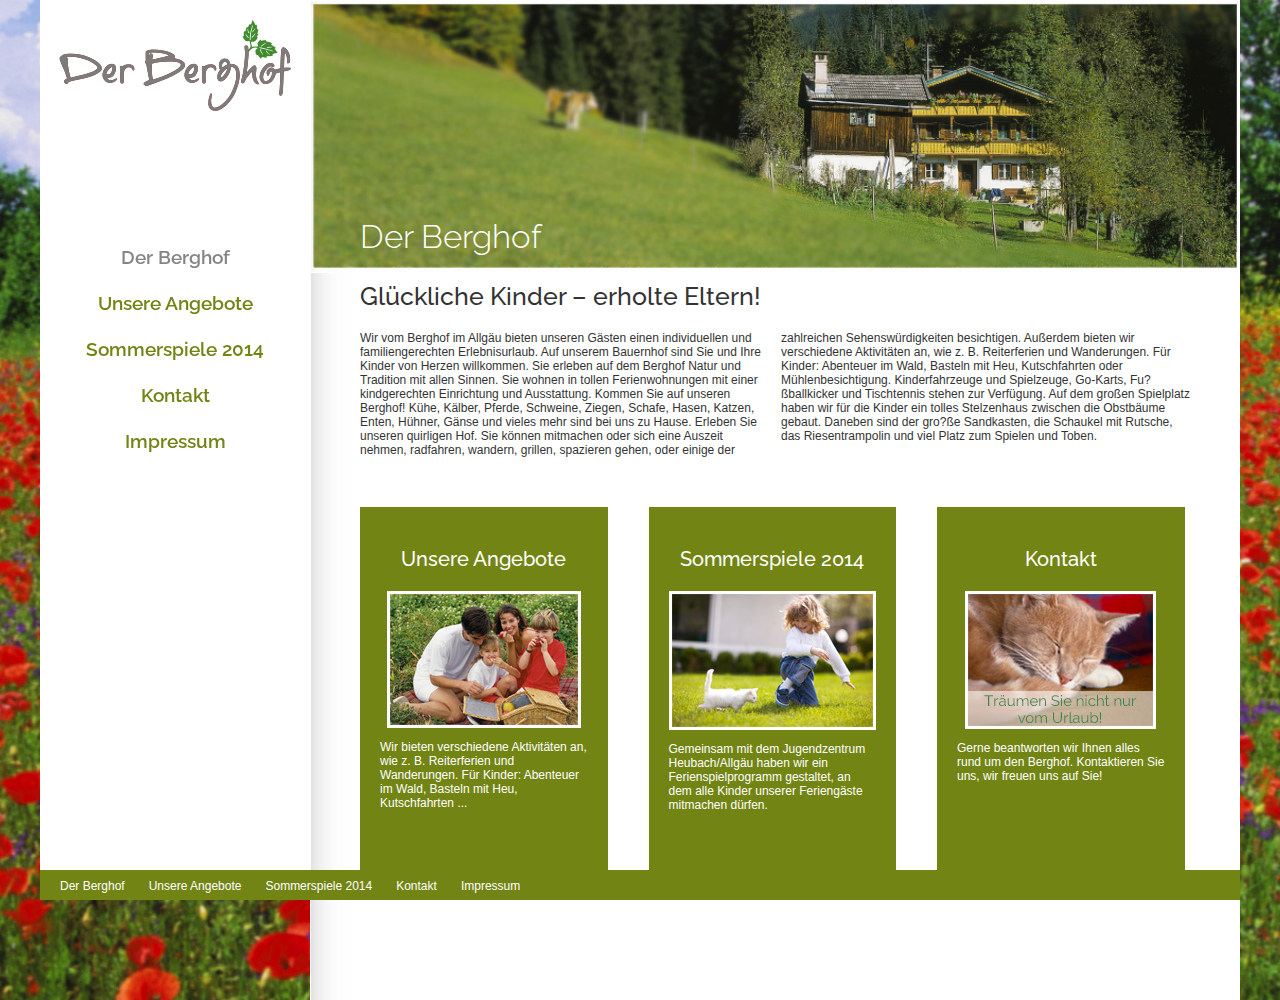
==== index.html @ 75812ec6 "commit all" ====
<!doctype html>
<html class="no-js" lang="en">
<head>
	<meta charset="utf-8" />
	<meta name="viewport" content="width=device-width, initial-scale=1.0" />
	<title>Der Berghof</title>
	<link rel="stylesheet" href="css/style.css" />
	<link href='http://fonts.googleapis.com/css?family=Raleway:400,200,100,300,500,600,800,700,900' rel='stylesheet' type='text/css'>
	<link href="img/favicon.ico" rel="shortcut icon" />

</head>
<body>
	<div class="wrapper">
		<div class="sidebar">
			<div class="navigation">
				<ul class="sidenav">
					<a href="index.html">
						<img class="logo" alt="Berghof Logo" src="img/logo.png">
					</a>
					<li>
						<a class="active" href="index.html">Der Berghof</a>
					</li>
					<li>
						<a href="angebote.html">Unsere Angebote</a>
						<ul class="smallerNav">
							<li>
							<a href="angebote.html">Wohnen</a>
						</li>
							<li>
								<a href="angebote.html">Ferienaktionen</a>
							</li>
							<li>
								<a href="angebote.html">Ausflüge</a>
							</li>
						</ul>
					</li>
					<li>
						<a href="sommerspiele.html">Sommerspiele 2014</a>
					</li>
					<li>
						<a href="kontakt.html">Kontakt</a>
					</li>
					<li>
						<a href="impressum.html">Impressum</a>
					</li>
				</ul>
			</div>
		</div>

		<div class="content">
			<img class="teaserPic" src="img/berghof.jpg" alt="Der Berghof">
			<div class="contentText">
				<h1>Der Berghof</h1>

				<div class="startHeadline">
					<h2>Glückliche Kinder – erholte Eltern!</h2>
				</div>
				<div class="twoColumns">
                    <p>
                        Wir vom Berghof im Allgäu bieten unseren Gästen einen individuellen und familiengerechten
                        Erlebnisurlaub. Auf unserem Bauernhof sind Sie und Ihre Kinder von Herzen willkommen.

                        Sie erleben auf dem Berghof Natur und Tradition mit allen Sinnen. Sie wohnen in tollen Ferienwohnungen mit einer kindgerechten Einrichtung und Ausstattung.
                        Kommen Sie auf unseren Berghof!
                        Kühe, Kälber, Pferde, Schweine, Ziegen, Schafe, Hasen, Katzen, Enten, Hühner, Gänse und vieles mehr sind bei uns zu Hause. Erleben Sie unseren quirligen Hof.

                        Sie können mitmachen oder sich eine Auszeit nehmen, radfahren, wandern, grillen, spazieren gehen, oder einige der zahlreichen Sehenswürdigkeiten besichtigen.
                        Außerdem bieten wir verschiedene Aktivitäten an, wie z. B. Reiterferien und Wanderungen. Für Kinder: Abenteuer im Wald, Basteln mit Heu,
                        Kutschfahrten oder Mühlenbesichtigung. Kinderfahrzeuge und Spielzeuge, Go-Karts, Fu?ßballkicker und Tischtennis stehen zur Verfügung.
                        Auf dem großen Spielplatz haben wir für die Kinder ein tolles Stelzenhaus zwischen die Obstbäume gebaut.
                        Daneben sind der gro?ße Sandkasten, die Schaukel mit Rutsche, das Riesentrampolin und viel Platz zum Spielen und Toben.
                    </p>
				</div>


				<div class="panel green">
					<h3>Unsere Angebote</h3>
					<a href="angebote.html"><img class="panelPic" alt="Angebot Bild Familie" src="img/angebot.jpg"></a>
					<p>
						Wir bieten verschiedene Aktivitäten an, wie z. B. Reiterferien und Wanderungen.
						Für Kinder: Abenteuer im Wald, Basteln mit Heu, Kutschfahrten ...
					</p>
					<a href="angebote.html"><i>Erfahren Sie mehr!</i></a>
				</div>

				<div class="panel green center">
					<h3>Sommerspiele 2014</h3>
                    <a href="sommerspiele.html"><img class="panelPic" alt="Angebot Bild Familie" src="img/spiele.jpg"></a>
					<p>
						Gemeinsam mit dem Jugendzentrum Heubach/Allgäu haben wir ein Ferienspielprogramm gestaltet,
						an dem alle Kinder unserer Feriengäste mitmachen dürfen.
					</p>
				</div>

				<div class="panel green">
					<h3>Kontakt</h3>
                    <a href="kontakt.html"><img class="panelPic" alt="Angebot Bild Familie" src="img/traeumen.jpg"></a>
					<p>
						Gerne beantworten wir Ihnen alles rund um den Berghof. Kontaktieren Sie uns, wir freuen uns auf Sie!
					</p>
				</div>

			</div>
		</div>

		<footer>
            <a href="index.html">Der Berghof</a>
            <a href="angebote.html">Unsere Angebote</a>
            <a href="sommerspiele.html">Sommerspiele 2014</a>
            <a href="kontakt.html">Kontakt</a>
            <a href="impressum.html">Impressum</a>
		</footer>

	</div>

</body>
</html>
---- css/style.css ----
body {
  background: url("../img/background.jpg") no-repeat top center;
  max-width: 100%;
  background-attachment: fixed;
  /* this keeps the background in place */
    font-family: "Raleway", Arial, sans-serif;
  padding: 0;
  margin: 0;
}

.wrapper {
  background-color: #fff;
  min-height: 100%;
  margin-left: auto;
  margin-right: auto;
  position: relative;
  width: 1200px;
}


.sidebar {
  background: #fff;
  min-height: 100%;
  width: 270px;
  float: left;
  position: fixed;
}

.sidebar .navigation {
  text-align: center;
  min-height: 100%;
  position: fixed;
  top: 20px;
  width: 270px;
}

.sidebar .navigation .logo {
  margin-bottom: 120px;
}

.sidebar .navigation .sidenav {
  margin: 0;
  padding: 0;
}

.sidebar .navigation .sidenav li {
  list-style-type: none;
  line-height: 45px;
}
.sidebar .navigation .sidenav li a {
  font-family: "Raleway", Arial, sans-serif;
  font-size: 19px;
  font-weight: 600;
  text-decoration: none;
}
.sidebar .navigation .sidenav li a:hover {
  color: #858585;
}

.sidebar .navigation .sidenav li a.active {
  color: #858585;
}

.sidebar .navigation .sidenav li:hover .smallerNav {
  display: block;
}

.sidebar .navigation .sidenav li .smallerNav {
  display: none;
  margin: 0 0 20px 0;
  padding: 0;
}

.sidebar .navigation .sidenav li .smallerNav li {
  line-height: 25px;
}

.sidebar .navigation .sidenav li .smallerNav li a {
  color: #858585;
  font-size: 16px;
}

.sidebar .navigation .sidenav li .smallerNav li a:not(.button):hover, .sidebar .navigation .sidenav li .smallerNav li a .side-nav li a:not(.button):focus {
  color: #728413;
}

.sidebar .navigation p {
  color: #858585;
}


#angebote .panel.green {
  margin-top: 100px;
  height: 246px;
}

#sommerspiele .content {
  height: 1240px;
}

#sommerspiele ul.kalender {
  padding: 0;
  margin: 50px 0 0 0;
}

#sommerspiele ul.kalender li {
  list-style-type: none;
}

#sommerspiele ul.kalender li button {
  background: #F3F3F3;
  border: 1px solid #dddddd;
  width: 100%;
  height: 50px;
  line-height: 10px;
}

#sommerspiele ul.kalender li.active button {
  background: #728413;
}

#sommerspiele ul.kalender li.active button h4 {
    color: #fff;
}

#sommerspiele ul.kalender li:hover button {
  background: #728413;
}

#sommerspiele ul.kalender li:hover button h4 {
    color: #fff;
}

#sommerspiele ul.kalender li .desc {
  background: #fff;
  border: 1px solid #dddddd;
  display: none;
  padding: 50px 40px;
}

#sommerspiele ul.kalender li .desc.active {
    display: block;
}


.content {
  background: white url("../img/shadow.png") repeat-y top left;
  height: 1000px;
  width: 930px;
  float: right;
}

.content .contentText {
  padding: 0 50px;
}
@media only screen and (max-width: 40em) {

  .content .contentText {
    padding: 0;
  }
}

.content .contentText h1 {
  color: #fff;
  margin: -110px 0 0 0;
}
@media only screen and (max-width: 40em) {

  .content .contentText h1 {
    margin: -50px 0 0 10px;
  }
}

.content .contentText .startHeadline h2 {
  margin-top: 25px;
}

.content .contentText .twoColumns p {
  margin-bottom: 30px;
   column-count:2;
   -moz-column-count:2; /* Firefox */
   -webkit-column-count:2; /* Safari and Chrome */
}

.content .teaserPic {
  margin: 0 0 50px 0;
  width: 100%;
}
@media only screen and (max-width: 40em) {

  .content .teaserPic {
    margin: 10px 0 10px 0;
  }
}

footer {
  background: #728413;
  position: fixed;
  bottom: 0;
    padding: 5px 0px;
    height: 20px;
  width: 1200px;
}

footer a{
  margin: 0 0 0 20px;
  color: #fff;
  font-size: 12px;
  line-height: 17px;
  text-decoration: none;
}

footer a:hover {
  color: #A7C411;
}


h1, h2, h3, h4, p {
  color: #333;
}


h1 {
  font-size: 33px;
  font-weight: 300;
}

h1.other {
  background: #728413;
  opacity: 0.8;
  width: 300px;
  padding-left: 17px;
}
@media only screen and (max-width: 40em) {

  h1.other {
    width: 200px;
  }
}
@media only screen and (max-width: 40em) {

  h1 {
    font-size: 20px;
  }
}


h2 {
  font-size: 25px;
  font-weight: 500;
}
@media only screen and (max-width: 40em) {

  h2 {
    font-size: 18px;
  }
}

h3 {
  font-family: "Raleway", Arial, sans-serif;
  font-size: 20px;
  font-weight: 500;
}
@media only screen and (max-width: 40em) {

  h3 {
    font-size: 16px;
  }
}

p {
  font-family: Arial, sans-serif;
  font-size: 12px;
}

a {
  color: #728413;
  font-family: Arial, sans-serif;
  font-size: 12px;
}

a:hover {
  color: #fff;
}

a.mailContact {
  color: #728413;
}

a.mailContact:hover {
  color: #A7C411;
}


table thead tr th {
  background: #728413;
  color: #fff;
}

table tbody tr td {
  font-family: Arial, sans-serif;
  font-size: 12px;
}


.panel.green {
  background: #728413;
  border: none;
  height: 336px;
  width: 25%;
  padding: 20px;
  float: left;
  margin-top: 20px;
  margin-bottom: 90px;
}

.panel.green h1, .panel.green h2, .panel.green h3, .panel.green p, .panel.green span {
  color: #fff;
}

.panel.green h3 {
  text-align: center;
}

.panel.green .panelPic {
  border: 3px solid white;
  display: block;
  margin-left: auto;
  margin-right: auto;
  margin-bottom: 10px;
}

.panel.green.center {
  margin-left: 41px;
  margin-right: 41px;
}


.moreSpace {
  margin-top: 50px;
}
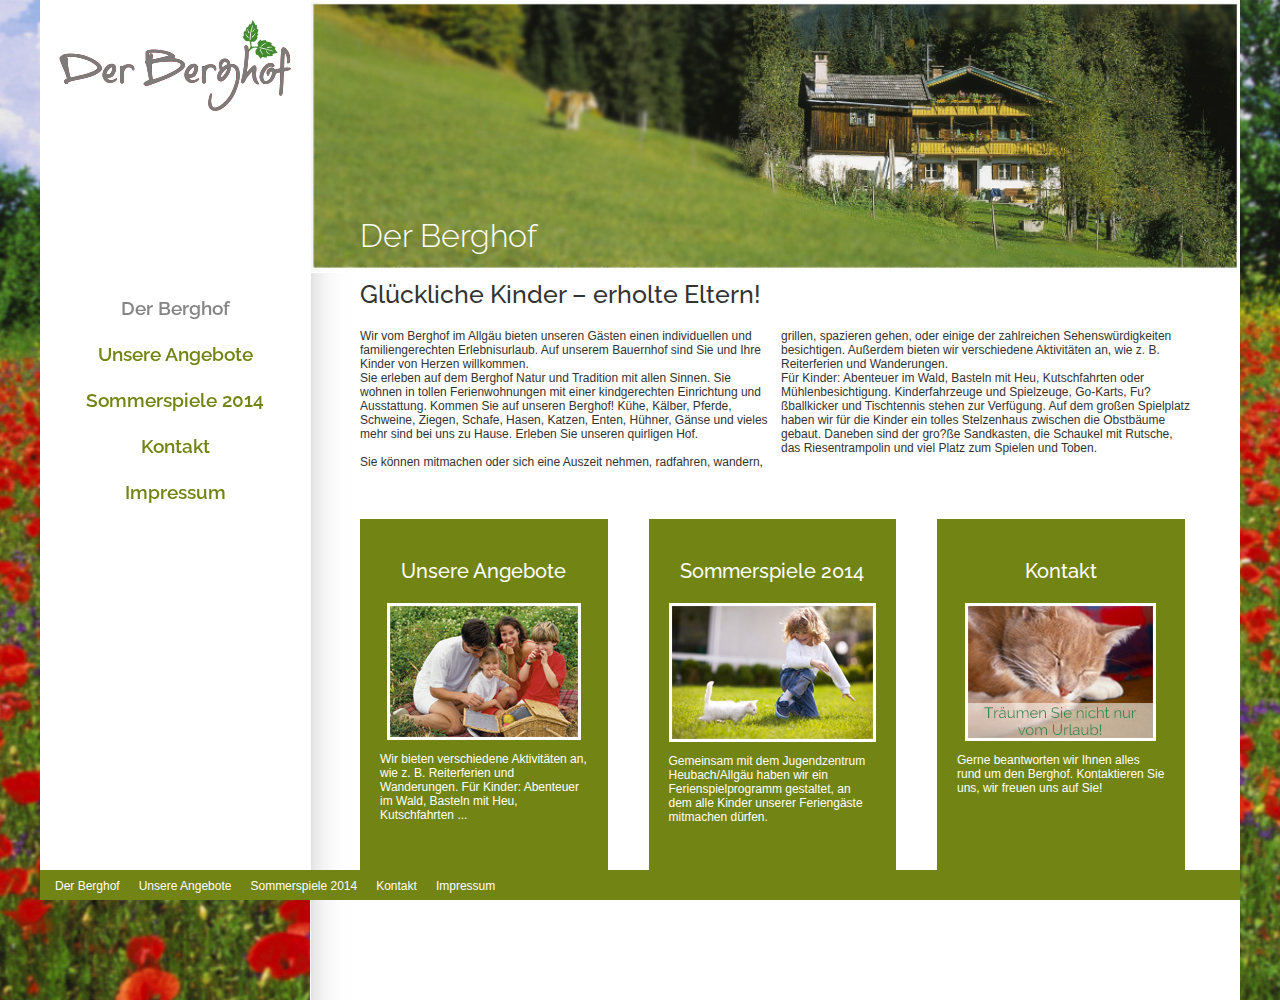
==== commit 5be23db5: "update" ====
--- a/index.html
+++ b/index.html
@@ -14,9 +14,7 @@
 		<div class="sidebar">
 			<div class="navigation">
 				<ul class="sidenav">
-					<a href="index.html">
-						<img class="logo" alt="Berghof Logo" src="img/logo.png">
-					</a>
+					<a href="index.html"><img class="logo" alt="Berghof Logo" src="img/logo.png"></a>
 					<li>
 						<a class="active" href="index.html">Der Berghof</a>
 					</li>
@@ -59,13 +57,16 @@
                     <p>
                         Wir vom Berghof im Allgäu bieten unseren Gästen einen individuellen und familiengerechten
                         Erlebnisurlaub. Auf unserem Bauernhof sind Sie und Ihre Kinder von Herzen willkommen.
-
+                        <br>
                         Sie erleben auf dem Berghof Natur und Tradition mit allen Sinnen. Sie wohnen in tollen Ferienwohnungen mit einer kindgerechten Einrichtung und Ausstattung.
                         Kommen Sie auf unseren Berghof!
                         Kühe, Kälber, Pferde, Schweine, Ziegen, Schafe, Hasen, Katzen, Enten, Hühner, Gänse und vieles mehr sind bei uns zu Hause. Erleben Sie unseren quirligen Hof.
-
+                        <br>
+                        <br>
                         Sie können mitmachen oder sich eine Auszeit nehmen, radfahren, wandern, grillen, spazieren gehen, oder einige der zahlreichen Sehenswürdigkeiten besichtigen.
-                        Außerdem bieten wir verschiedene Aktivitäten an, wie z. B. Reiterferien und Wanderungen. Für Kinder: Abenteuer im Wald, Basteln mit Heu,
+                        Außerdem bieten wir verschiedene Aktivitäten an, wie z. B. Reiterferien und Wanderungen.
+                        <br>
+                        Für Kinder: Abenteuer im Wald, Basteln mit Heu,
                         Kutschfahrten oder Mühlenbesichtigung. Kinderfahrzeuge und Spielzeuge, Go-Karts, Fu?ßballkicker und Tischtennis stehen zur Verfügung.
                         Auf dem großen Spielplatz haben wir für die Kinder ein tolles Stelzenhaus zwischen die Obstbäume gebaut.
                         Daneben sind der gro?ße Sandkasten, die Schaukel mit Rutsche, das Riesentrampolin und viel Platz zum Spielen und Toben.
@@ -75,7 +76,7 @@
 
 				<div class="panel green">
 					<h3>Unsere Angebote</h3>
-					<a href="angebote.html"><img class="panelPic" alt="Angebot Bild Familie" src="img/angebot.jpg"></a>
+					<a href="angebote.html"><img class="panelPic" alt="Angebot Bild, eine  Familie" src="img/angebot.jpg"></a>
 					<p>
 						Wir bieten verschiedene Aktivitäten an, wie z. B. Reiterferien und Wanderungen.
 						Für Kinder: Abenteuer im Wald, Basteln mit Heu, Kutschfahrten ...
@@ -85,7 +86,7 @@
 
 				<div class="panel green center">
 					<h3>Sommerspiele 2014</h3>
-                    <a href="sommerspiele.html"><img class="panelPic" alt="Angebot Bild Familie" src="img/spiele.jpg"></a>
+                    <a href="sommerspiele.html"><img class="panelPic" alt="Angebot Bild Sommerspiele, ein Kind spielt mit einer Katze" src="img/spiele.jpg"></a>
 					<p>
 						Gemeinsam mit dem Jugendzentrum Heubach/Allgäu haben wir ein Ferienspielprogramm gestaltet,
 						an dem alle Kinder unserer Feriengäste mitmachen dürfen.
@@ -94,7 +95,7 @@
 
 				<div class="panel green">
 					<h3>Kontakt</h3>
-                    <a href="kontakt.html"><img class="panelPic" alt="Angebot Bild Familie" src="img/traeumen.jpg"></a>
+                    <a href="kontakt.html"><img class="panelPic" alt="Angebot Bild Kontakt, eine schlafende Katze" src="img/traeumen.jpg"></a>
 					<p>
 						Gerne beantworten wir Ihnen alles rund um den Berghof. Kontaktieren Sie uns, wir freuen uns auf Sie!
 					</p>
--- a/css/style.css
+++ b/css/style.css
@@ -1,3 +1,10 @@
+html {
+    font-size: 1.000em; /* 1 */
+    -webkit-text-size-adjust: 1.000em; /* 2 */
+    -ms-text-size-adjust: 1.000em; /* 2 */
+}
+
+
 body {
   background: url("../img/background.jpg") no-repeat top center;
   max-width: 100%;
@@ -30,12 +37,12 @@
   text-align: center;
   min-height: 100%;
   position: fixed;
-  top: 20px;
+  top: 1.250em;
   width: 270px;
 }
 
 .sidebar .navigation .logo {
-  margin-bottom: 120px;
+  margin-bottom: 11.250em;
 }
 
 .sidebar .navigation .sidenav {
@@ -49,7 +56,7 @@
 }
 .sidebar .navigation .sidenav li a {
   font-family: "Raleway", Arial, sans-serif;
-  font-size: 19px;
+  font-size: 1.188em;
   font-weight: 600;
   text-decoration: none;
 }
@@ -67,7 +74,7 @@
 
 .sidebar .navigation .sidenav li .smallerNav {
   display: none;
-  margin: 0 0 20px 0;
+  margin: 0 0 1.250em 0;
   padding: 0;
 }
 
@@ -77,7 +84,7 @@
 
 .sidebar .navigation .sidenav li .smallerNav li a {
   color: #858585;
-  font-size: 16px;
+  font-size: 1.000em;
 }
 
 .sidebar .navigation .sidenav li .smallerNav li a:not(.button):hover, .sidebar .navigation .sidenav li .smallerNav li a .side-nav li a:not(.button):focus {
@@ -198,14 +205,14 @@
   position: fixed;
   bottom: 0;
     padding: 5px 0px;
-    height: 20px;
+    height: 1.250em;
   width: 1200px;
 }
 
 footer a{
-  margin: 0 0 0 20px;
-  color: #fff;
-  font-size: 12px;
+  margin: 0 0 0 1.250em;
+  color: #fff;
+  font-size: 0.750em;
   line-height: 17px;
   text-decoration: none;
 }
@@ -221,7 +228,7 @@
 
 
 h1 {
-  font-size: 33px;
+  font-size: 2.00em;
   font-weight: 300;
 }
 
@@ -240,43 +247,43 @@
 @media only screen and (max-width: 40em) {
 
   h1 {
-    font-size: 20px;
+    font-size: 1.250em;
   }
 }
 
 
 h2 {
-  font-size: 25px;
+  font-size: 1.563em;
   font-weight: 500;
 }
 @media only screen and (max-width: 40em) {
 
   h2 {
-    font-size: 18px;
+    font-size: 1.125em;
   }
 }
 
 h3 {
   font-family: "Raleway", Arial, sans-serif;
-  font-size: 20px;
+  font-size: 1.250em;
   font-weight: 500;
 }
 @media only screen and (max-width: 40em) {
 
   h3 {
-    font-size: 16px;
+    font-size: 1.000em;
   }
 }
 
 p {
   font-family: Arial, sans-serif;
-  font-size: 12px;
+  font-size: 0.750em;
 }
 
 a {
   color: #728413;
   font-family: Arial, sans-serif;
-  font-size: 12px;
+  font-size: 0.950em;
 }
 
 a:hover {
@@ -299,7 +306,7 @@
 
 table tbody tr td {
   font-family: Arial, sans-serif;
-  font-size: 12px;
+  font-size: 0.750em;
 }
 
 
@@ -308,9 +315,9 @@
   border: none;
   height: 336px;
   width: 25%;
-  padding: 20px;
+  padding: 1.250em;
   float: left;
-  margin-top: 20px;
+  margin-top: 1.250em;
   margin-bottom: 90px;
 }
 
